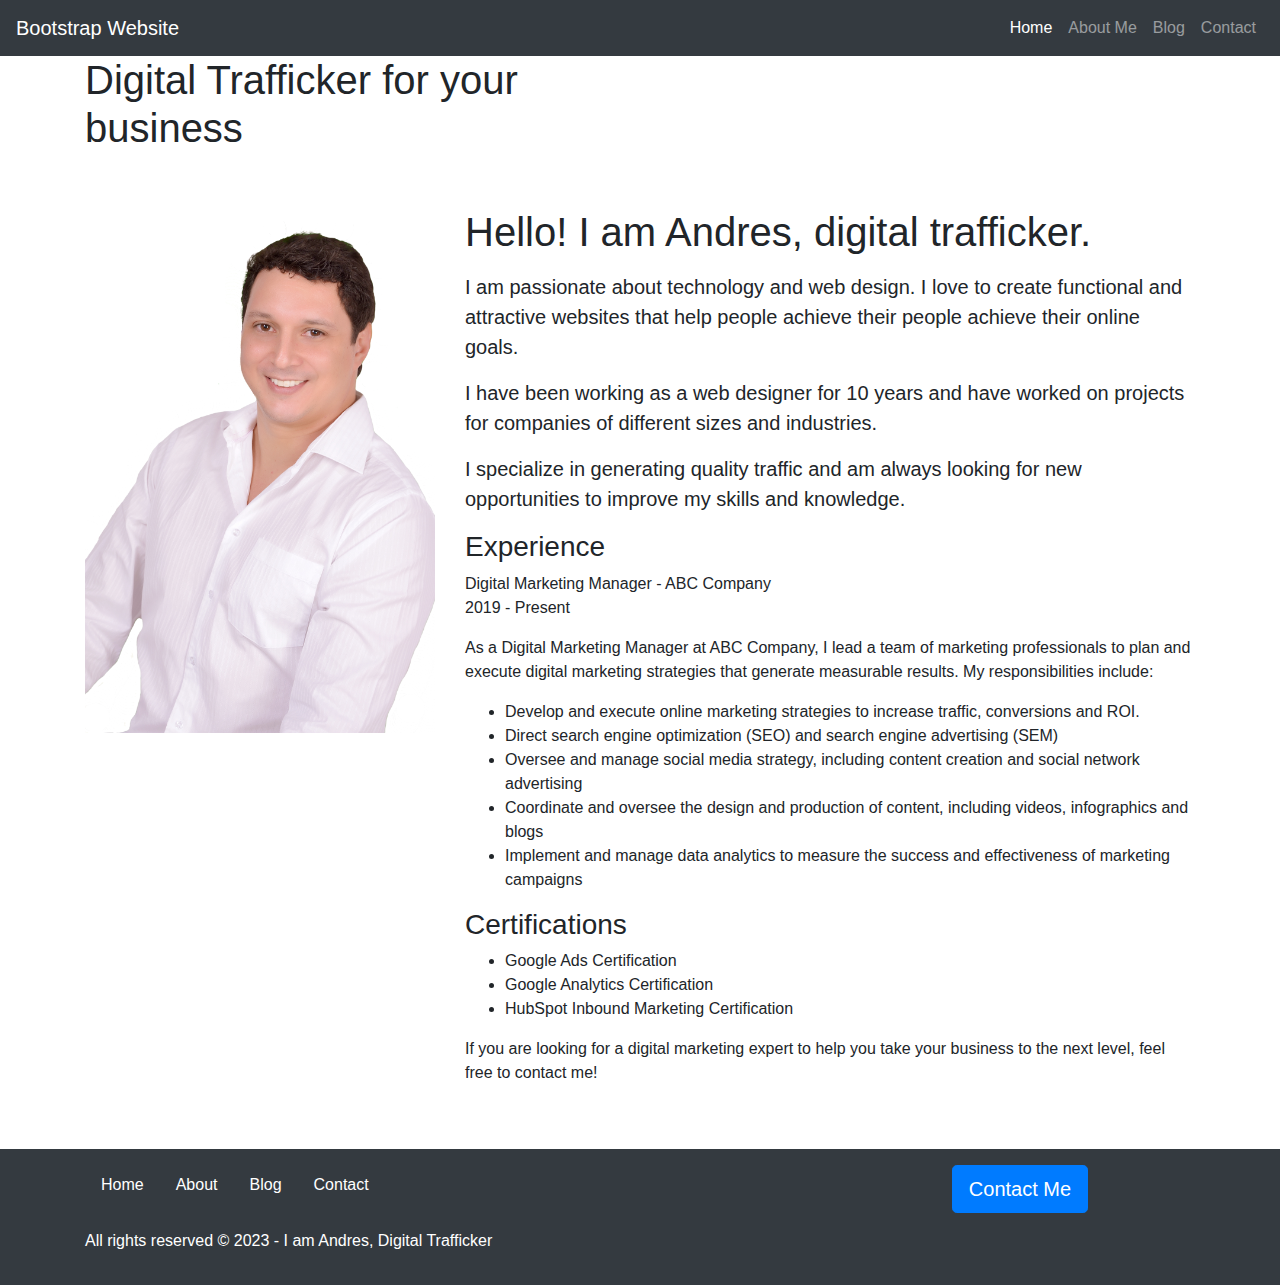
==== about.html @ 5dc2f2a8 "Personal Blog Website" ====
<!DOCTYPE html>
<html lang="en">
<head>
    <meta charset="UTF-8">
    <meta name="viewport" content="width=device-width, initial-scale=1.0">
    <title>I am Andres Digital Trafficker - About Me</title>
    <!-- Agregar los archivos de Bootstrap -->
    <link rel="stylesheet" href="https://stackpath.bootstrapcdn.com/bootstrap/4.3.1/css/bootstrap.min.css" integrity="sha384-ggOyR0iXCbMQv3Xipma34MD+dH/1fQ784/j6cY/iJTQUOhcWr7x9JvoRxT2MZw1T" crossorigin="anonymous">
    <script src="https://code.jquery.com/jquery-3.3.1.slim.min.js" integrity="sha384-q8i/X+965DzO0rT7abK41JStQIAqVgRVzpbzo5smXKp4YfRvH+8abtTE1Pi6jizo" crossorigin="anonymous"></script>
    <script src="https://cdnjs.cloudflare.com/ajax/libs/popper.js/1.14.7/umd/popper.min.js" integrity="sha384-UO2eT0CpHqdSJQ6hJty5KVphtPhzWj9WO1clHTMGa3JDZwrnQq4sF86dIHNDz0W1" crossorigin="anonymous"></script>
    <script src="https://stackpath.bootstrapcdn.com/bootstrap/4.3.1/js/bootstrap.min.js" integrity="sha384-JjSmVgyd0p3pXB1rRibZUAYoIIy6OrQ6VrjIEaFf/nJGzIxFDsf4x0xIM+B07jRM" crossorigin="anonymous"></script>
    <link rel="stylesheet" href="styles.css">
</head>
<body>
    <!-- Navbar -->
    <nav class="navbar navbar-expand-lg navbar-dark bg-dark">
    <a class="navbar-brand" href="#">Bootstrap Website</a>
    <button class="navbar-toggler" type="button" data-toggle="collapse" data-target="#navbarNav" aria-controls="navbarNav" aria-expanded="false" aria-label="Toggle navigation">
        <span class="navbar-toggler-icon"></span>
    </button>
    <div class="collapse navbar-collapse" id="navbarNav">
        <ul class="navbar-nav ml-auto">
            <li class="nav-item active">
                <a class="nav-link" href="index.html">Home <span class="sr-only">(current)</span></a>
            </li>
            <li class="nav-item">
                <a class="nav-link" href="about.html">About Me</a>
            </li>
            <li class="nav-item">
                <a class="nav-link" href="blog.html">Blog</a>
            </li>
            <li class="nav-item">
                <a class="nav-link" href="contact.html">Contact</a>
            </li>
        </ul>
    </div>
    </nav>

    <!-- Contenido principal -->
    <div class="container">
        <div class="row">
            <div class="col-md-6">
                <h1>Digital Trafficker for your business</h1>
            </div>
        </div>
    </div>

    <div class="container mt-5 mb-5">
		<div class="row">
			<div class="col-md-4">
				<img src="img/picture_profile_andres.png" class="img-fluid" alt="Foto de perfil">
			</div>
			<div class="col-md-8">
				<h1 class="mb-3">Hello! I am Andres, digital trafficker.</h1>
				
                <p class="lead">I am passionate about technology and web design. I love to create functional and attractive <strong>websites</strong> that 
                help people achieve their people achieve their online goals.</p>
				
                <p class="lead">I have been working as a web designer for 10 years and have worked on projects for companies of different sizes and industries.</p>

                <p class="lead">I specialize in generating quality traffic and am always looking for new opportunities to improve my skills and knowledge.</p>

                <h3>Experience</h3>

                <p>Digital Marketing Manager - ABC Company
                <br>2019 - Present</p>

                <p>As a Digital Marketing Manager at ABC Company, I lead a team of marketing professionals to plan and execute digital marketing strategies that
                generate measurable results. My responsibilities include:</p>

                <ul>

                    <li>Develop and execute online marketing strategies to increase traffic, conversions and ROI.</li>

                    <li>Direct search engine optimization (SEO) and search engine advertising (SEM)</li>

                    <li>Oversee and manage social media strategy, including content creation and social network advertising</li>

                    <li>Coordinate and oversee the design and production of content, including videos, infographics and blogs</li>

                    <li>Implement and manage data analytics to measure the success and effectiveness of marketing campaigns</li>

                </ul>

                <h3>Certifications</h3>

                <ul>

                    <li>Google Ads Certification</li>
                    <li>Google Analytics Certification</li>
                    <li>HubSpot Inbound Marketing Certification</li>

                </ul>

                <p>If you are looking for a digital marketing expert to help you take your business to the next level, feel free to contact me!</p>

			</div>
		</div>
	</div>

    </body>

<footer class="bg-dark text-white">
    <div class="container py-3">
        <div class="row">
            <div class="col-md-8">
                <nav class="nav">
                    <a class="nav-link text-white" href="index.html">Home</a>
                    <a class="nav-link text-white" href="about.html">About</a>
                    <a class="nav-link text-white" href="blog.html">Blog</a>
                    <a class="nav-link text-white" href="contact.html">Contact</a>
                </nav>
            </div>
            <div class="col-md-4 text-center">
                <a class="btn btn-primary btn-lg" href="mailto:hello@soyandrestraffickerdigital.com?subject=I%20want%20more%20information&body=Please%20send%20me%20more%20information%20about%20your%20services">Contact Me</a>
            </div>
        </div>
        <div class="row mt-3">
            <div class="col-md-8">
                <p>All rights reserved © 2023 - I am Andres, Digital Trafficker</p>
            </div>
            <div class="col-md-4 text-center">
                <a class="text-white mx-2" href="#"><i class="fab fa-facebook fa-2x"></i></a>
                <a class="text-white mx-2" href="#"><i class="fab fa-instagram fa-2x"></i></a>
                <a class="text-white mx-2" href="#"><i class="fab fa-linkedin fa-2x"></i></a>
            </div>
        </div>
    </div>
</footer>


</html>
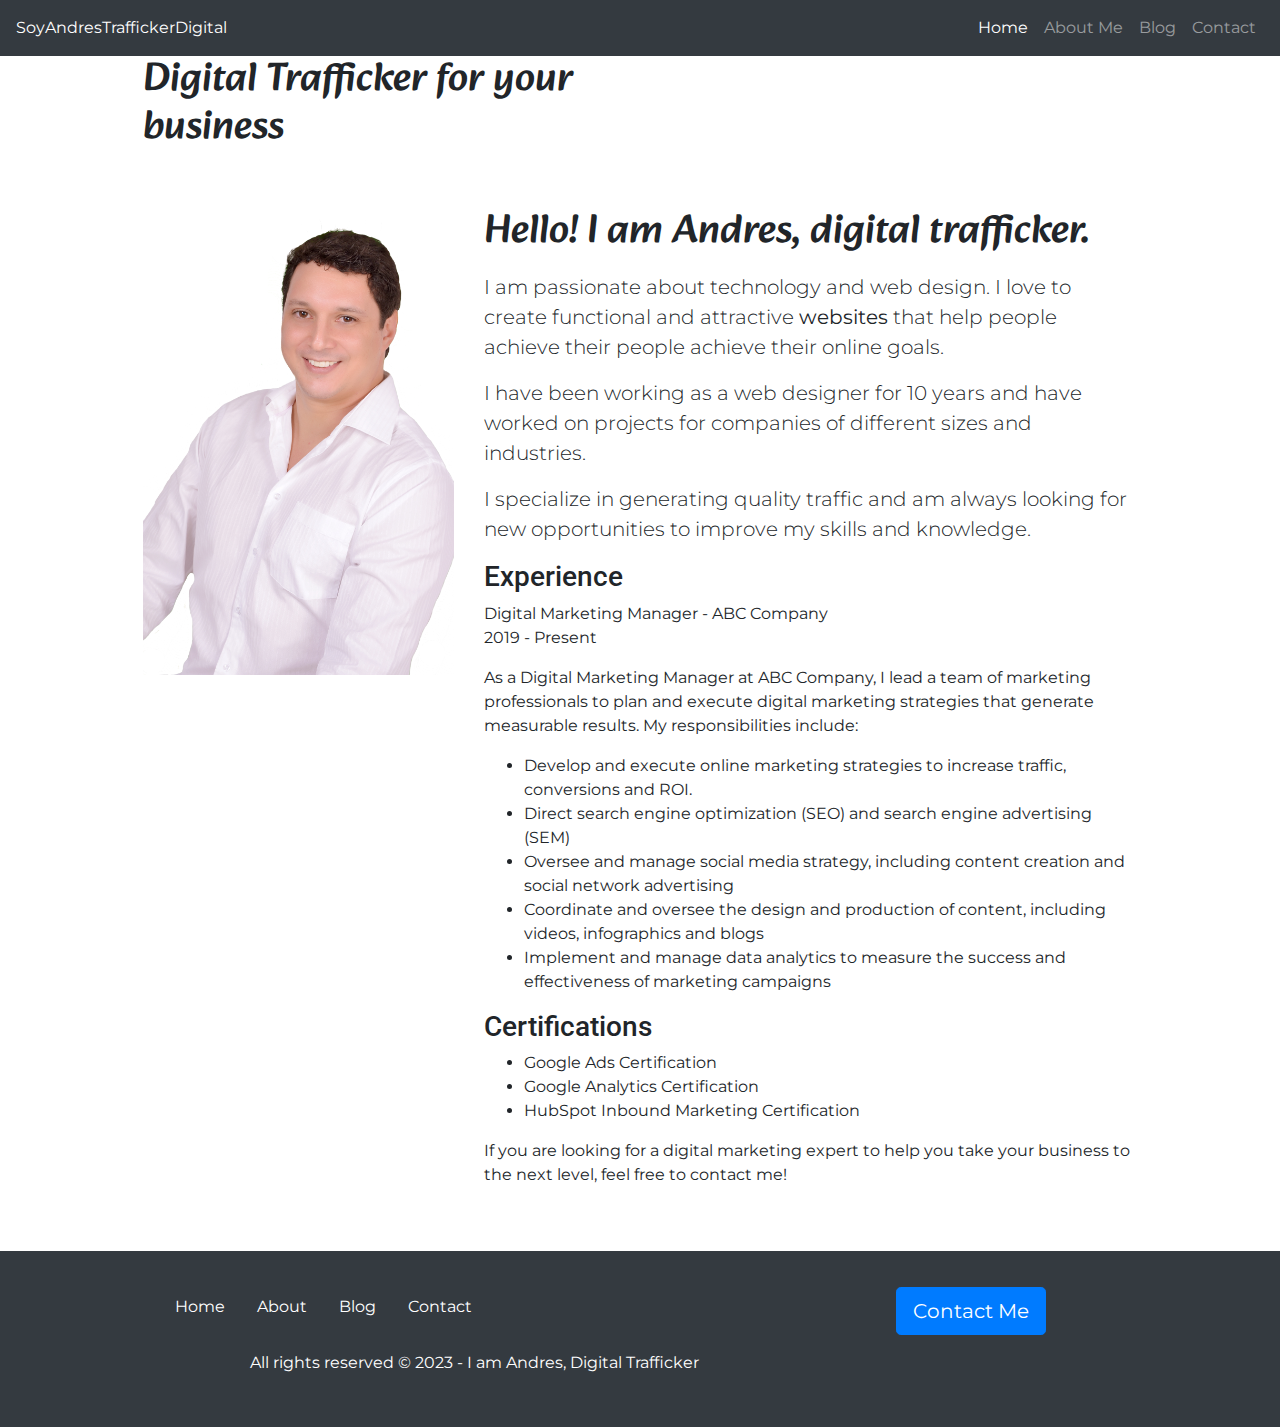
==== commit 36038c8c: "Fix Error file Style.css" ====
--- a/about.html
+++ b/about.html
@@ -9,12 +9,14 @@
     <script src="https://code.jquery.com/jquery-3.3.1.slim.min.js" integrity="sha384-q8i/X+965DzO0rT7abK41JStQIAqVgRVzpbzo5smXKp4YfRvH+8abtTE1Pi6jizo" crossorigin="anonymous"></script>
     <script src="https://cdnjs.cloudflare.com/ajax/libs/popper.js/1.14.7/umd/popper.min.js" integrity="sha384-UO2eT0CpHqdSJQ6hJty5KVphtPhzWj9WO1clHTMGa3JDZwrnQq4sF86dIHNDz0W1" crossorigin="anonymous"></script>
     <script src="https://stackpath.bootstrapcdn.com/bootstrap/4.3.1/js/bootstrap.min.js" integrity="sha384-JjSmVgyd0p3pXB1rRibZUAYoIIy6OrQ6VrjIEaFf/nJGzIxFDsf4x0xIM+B07jRM" crossorigin="anonymous"></script>
-    <link rel="stylesheet" href="styles.css">
+    <link rel="stylesheet" href="css/styles.css">
+
 </head>
+
 <body>
     <!-- Navbar -->
     <nav class="navbar navbar-expand-lg navbar-dark bg-dark">
-    <a class="navbar-brand" href="#">Bootstrap Website</a>
+    <a class="navbar-brand" href="#">SoyAndresTraffickerDigital</a>
     <button class="navbar-toggler" type="button" data-toggle="collapse" data-target="#navbarNav" aria-controls="navbarNav" aria-expanded="false" aria-label="Toggle navigation">
         <span class="navbar-toggler-icon"></span>
     </button>
@@ -37,7 +39,7 @@
     </nav>
 
     <!-- Contenido principal -->
-    <div class="container">
+    <div class="container col-md-6">
         <div class="row">
             <div class="col-md-6">
                 <h1>Digital Trafficker for your business</h1>
--- a/css/styles.css
+++ b/css/styles.css
@@ -0,0 +1,18 @@
+@import "header.css";
+@import "body.css";
+@import "footer.css";
+
+
+/* Importar Fuentes de Google Fonts */
+
+@import url('https://fonts.googleapis.com/css2?family=Montserrat&family=Roboto&family=Open+Sans&family=Alkatra&display=swap');
+
+/* Estilos generales */
+  
+  /* Navbar */
+  .navbar-brand {
+    /*font-size: 2rem;*/
+    font-size: 1em;
+    font-weight: normal;
+  }
+  